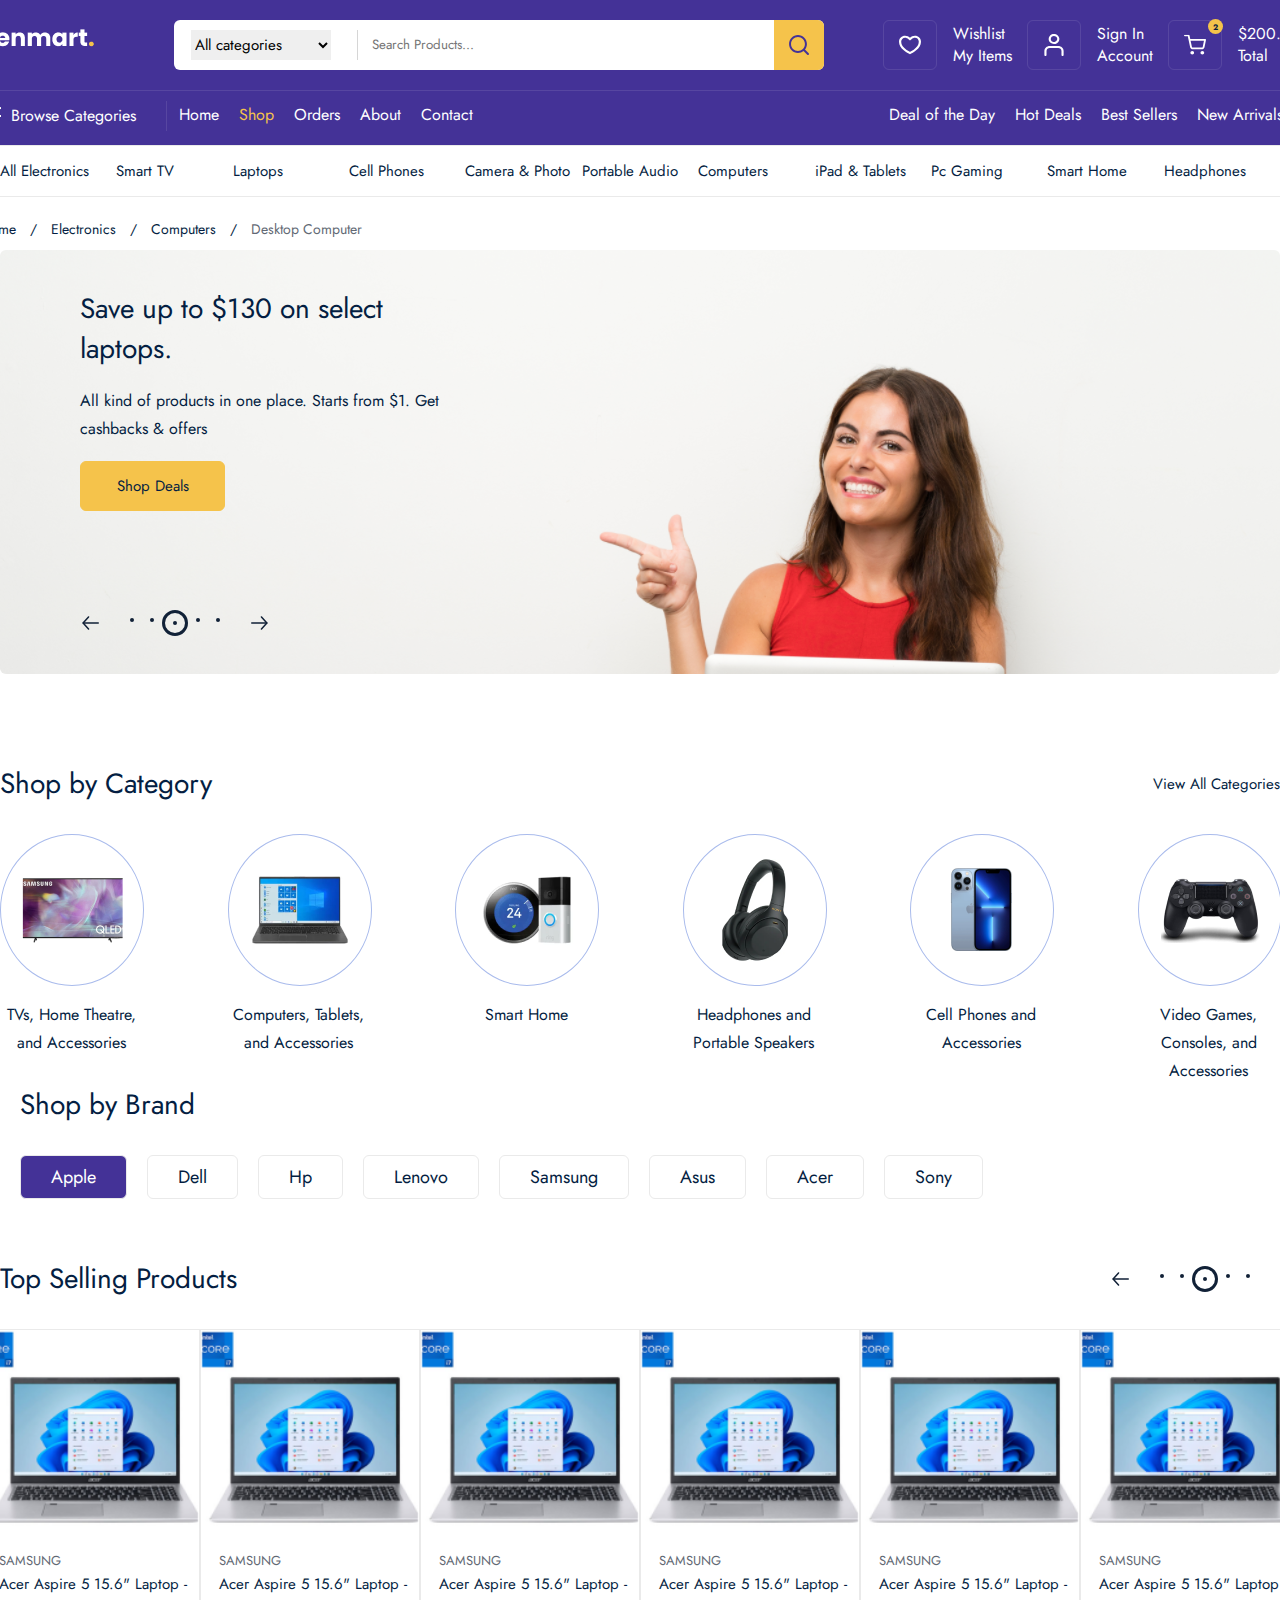
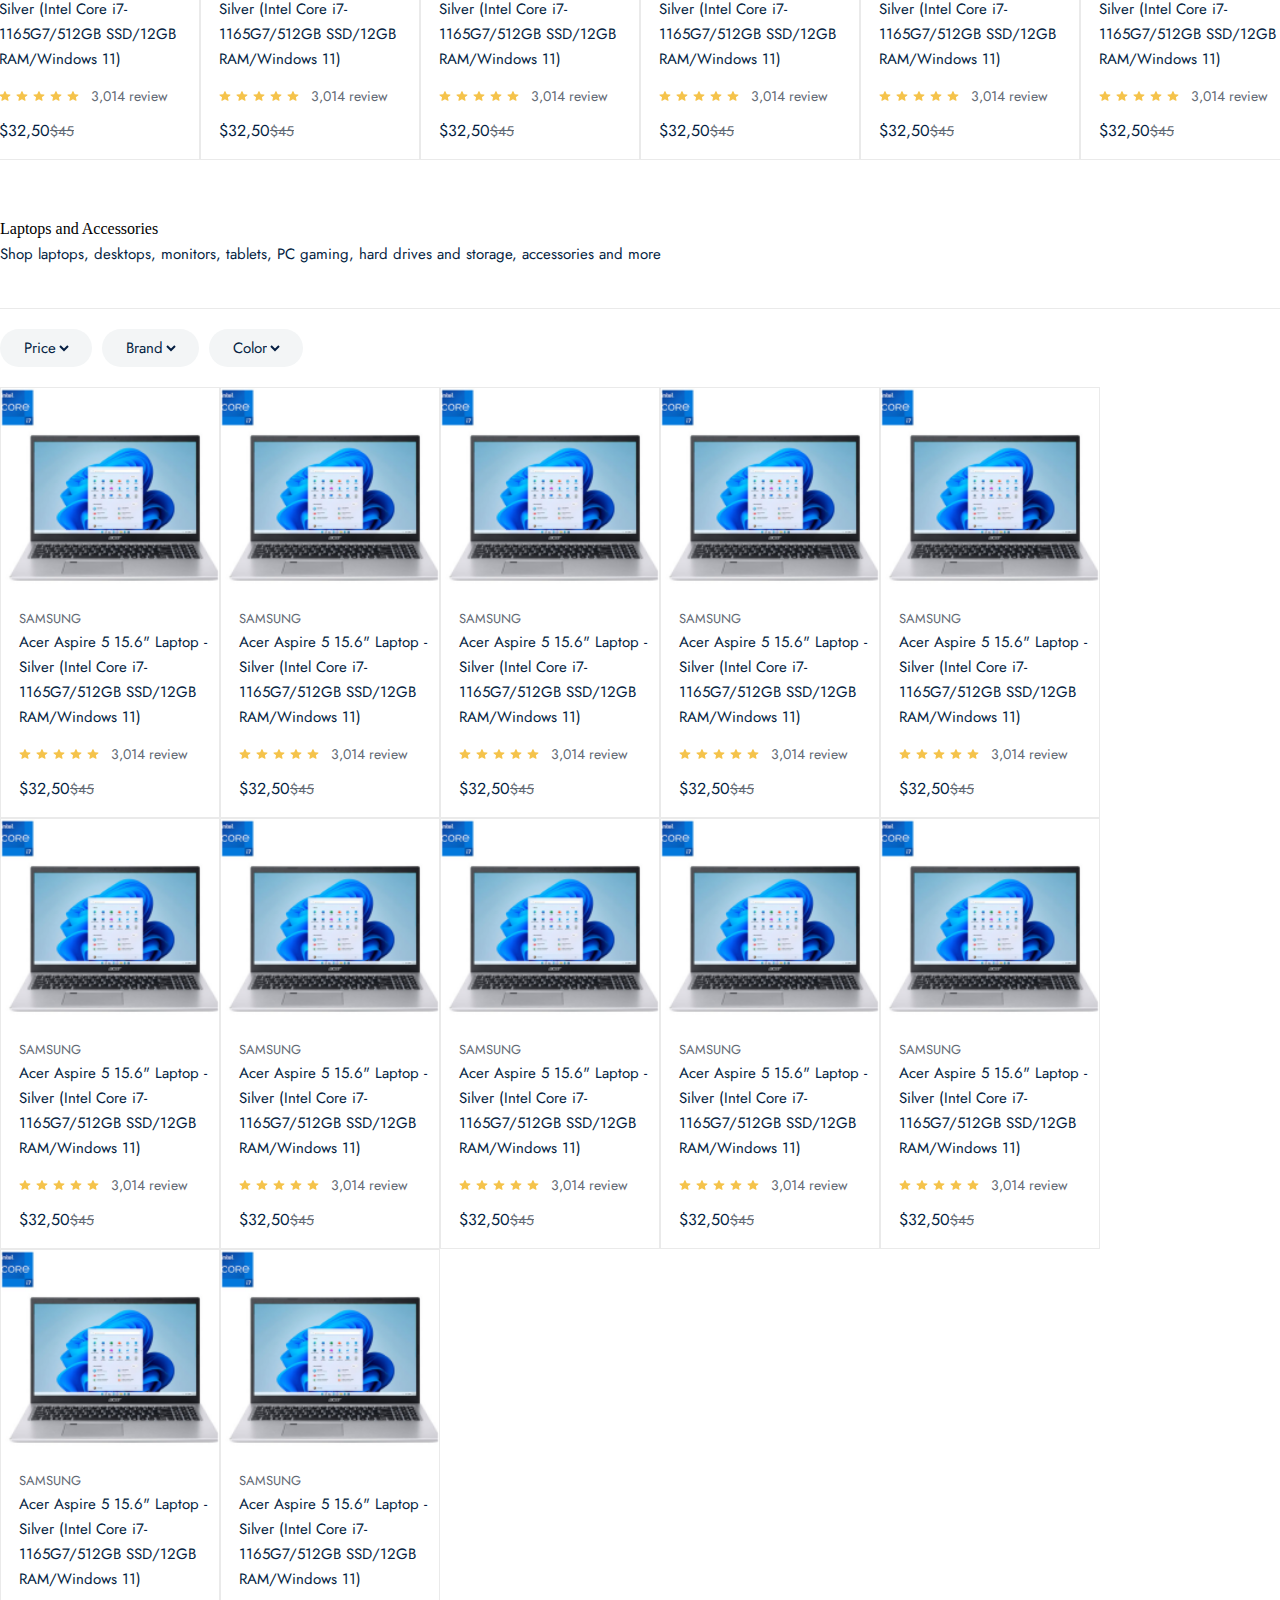
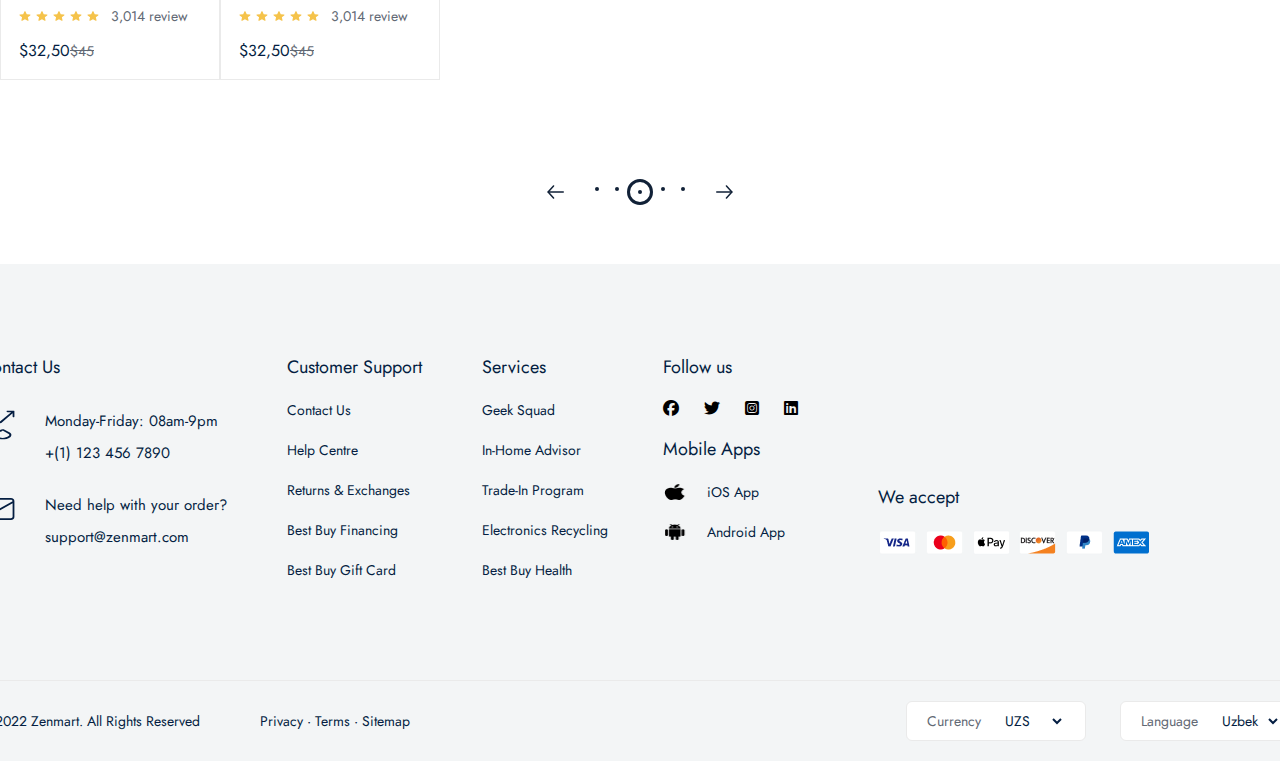
==== product/all.html @ 7f55a85d "feat: completed product all page" ====
<!DOCTYPE html>
<html lang="en">
  <head>
    <meta charset="UTF-8" />
    <meta name="viewport" content="width=device-width, initial-scale=1.0" />
    <title>Zenmart</title>
    <link rel="stylesheet" href="./public/css/command.css" />
    <link rel="preconnect" href="https://fonts.googleapis.com">
<link rel="preconnect" href="https://fonts.gstatic.com" crossorigin>
<link href="https://fonts.googleapis.com/css2?family=Bona+Nova+SC:ital,wght@0,400;0,700;1,400&family=Dancing+Script:wght@400..700&family=Jost:ital,wght@0,100..900;1,100..900&family=Roboto:ital,wght@0,100..900;1,100..900&display=swap" rel="stylesheet">
<link rel="stylesheet" href="https://cdnjs.cloudflare.com/ajax/libs/font-awesome/6.7.2/css/all.min.css" integrity="sha512-Evv84Mr4kqVGRNSgIGL/F/aIDqQb7xQ2vcrdIwxfjThSH8CSR7PBEakCr51Ck+w+/U6swU2Im1vVX0SVk9ABhg==" crossorigin="anonymous" referrerpolicy="no-referrer" />
              <!-- -------------CSS LINK----------- -->
    <link rel="stylesheet" href="../public/css/command.css" />
    <link rel="stylesheet" href="../public/css/product_all.css">
  </head>
  <body>

    <!--- -------------NAVBAR FRAME------------- -->
    <div class="navbar_frame">
      <div class="container">
        <div class="navbar_top">
          <a href="../index.html">
            <img src="../zenmart_products/images/icons/logo.png" alt="" />
          </a>
          <div class="nav_search_frame">
            <div class="search_box">
              <div class="category_list">
                <select>
                  <option value="" selected>All categories</option>
                  <option value="">Computer</option>
                </select>
              </div>
              <input type="search" placeholder="Search Products..." />
            </div>
            <div class="search_icon_box">
              <img src="../public/images/search.svg" alt="">
            </div>
          </div>
          <div class="nav_top_menu">
            <a href="../order/cart.html">
              <div class="top_menu_box">
                <div class="box_icon_box">
                  <img src="../public/images/heart.svg" alt="">
                </div>
                <div class="box_info_box">
                  <span>Wishlist</span>
                  <strong>My Items</strong>
                </div>
              </div>
            </a> <a href="../other/login.html">
              <div class="top_menu_box">
                <div class="box_icon_box">
                  <img src="../public/images/icon.svg" alt="">
                </div>
                <div class="box_info_box">
                  <span>Sign In</span>
                  <strong>Account</strong>
                </div>
              </div>
            </a> <a href="../order/cart.html">
              <div class="top_menu_box">
                <div class="box_icon_box">
                  <div class="basket_count">2</div>
                  <img src="../public/images/cart.svg" alt="">
                </div>
                <div class="box_info_box">
                  <span>$200.99</span>
                  <strong>Total</strong>
                </div>
                </div>
              </div>
          </div>
          <div class="navbar_bott">
            <div class="navbar_bott_menu_box">
              <div class="browse_box">
                <img src="../public/images/Group 44.svg" alt="">
                <span>Browse Categories</span>
              </div>
              <div class="navbar_route_menu">
                <div class="route_menu">
                  <a href="./index.html">Home</a>
                </div>
                <div class="route_menu">
                  <a href="./all.html" class="active">Shop</a>
                </div>
                <div class="route_menu">
                  <a href="../order/cart.html">Orders</a>
                </div>
                <div class="route_menu">
                  <a href="../other/about.html">About</a>
                </div>
                <div class="route_menu">
                  <a href="../other/contact.html">Contact</a>
                </div>
              </div>
              <div class="sorting_menu">
                <span>Deal of the Day</span>
                <span>Hot Deals</span>
                <span>Best Sellers</span>
                <span>New Arrivals</span>
              </div>
            </div>
            </div>
          </div>
      </div>
     <!------------ SHOP_PAGE ---------->
     <div class="shop_page">
      <div class="category_top_frame">
        <div class="container">
          <div>All Electronics </div>
          <div>Smart TV</div>
          <div>Laptops</div>
          <div>Cell Phones </div>
          <div>Camera & Photo</div>
          <div>Portable Audio</div>
          <div>Computers</div>
          <div>iPad & Tablets</div>
          <div>Pc Gaming</div>
          <div>Smart Home</div>
          <div>Headphones</div>
        </div>
      </div>
      <div class="page_router">
        <span>Home</span>
        <span class="drop">/</span>
        <span>Electronics</span>
        <span class="drop">/</span>
        <span>Computers</span>
        <span class="drop">/</span>
        <span class="active">Desktop Computer</span>
      </div>
      
      <div class="header_frame">
        <div class="container">
          <div class="header_content">
            <span>Save up to $130 on select laptops.</span>
            <p>All kind of products in one place. Starts from $1. Get cashbacks & offers</p>
            <a href="">Shop Deals</a>
            <div class="pagination_box">
              <div class="pagination_main">
                <img src="../zenmart_products/images/icons/arrow-prev_next.svg" alt="">
                <div class="pagination_dot">
                  <div class="dot">
                    <div></div>
                  </div>
                  <div class="dot">
                    <div></div>
                  </div>
                  <div class="dot active">
                    <div></div>
                  </div>
                  <div class="dot">
                    <div></div>
                  </div>
                  <div class="dot">
                    <div></div>
                  </div>
                </div>
                <img src="../zenmart_products/images/icons/arrow-prev_next.svg" alt="" style="transform: scaleX(-1);">
              </div>
            </div>
          </div>
        </div>
      </div>
      <!-- ========SHOP_CATEGORY_FRAME======= -->
      <div class="shop_category_frame">
        <div class="container">
          <div class="category_top">
            <span>Shop by Category</span>
            <a href="./product/all.html">View All Categories</a>
          </div>
          <div class="category_wrapper">
            <div class="category_box">
              <div class="category_img_box">
                <img src="../zenmart_products/images/category/tv.png" alt="">
              </div>
              <span>TVs, Home Theatre, 
                and Accessories</span>
            </div>
            <div class="category_box">
              <div class="category_img_box">
                <img src="../zenmart_products/images/category/computer.png" alt="">
              </div>
              <span>Computers, Tablets, 
                and Accessories</span>
            </div>
            <div class="category_box">
              <div class="category_img_box">
                <img src="../zenmart_products/images/category/smart.png" alt="">
              </div>
              <span>Smart
                Home</span>
            </div>
            <div class="category_box">
              <div class="category_img_box">
                <img src="../zenmart_products/images/category/headphone.png" alt="">
              </div>
              <span>Headphones and 
                Portable Speakers</span>
            </div>
            <div class="category_box">
              <div class="category_img_box">
                <img src="../zenmart_products/images/category/phone.png" alt="">
              </div>
              <span>Cell Phones and 
                Accessories</span>
            </div>
            <div class="category_box">
              <div class="category_img_box">
                <img src="../zenmart_products/images/category/game.png" alt="">
              </div>
              <span>Video Games, Consoles, 
                and Accessories</span>
            </div>
          </div>
        </div>
      </div>
      <!-- =========BRANDS========== -->
       <div class="brands_frame">
        <div class="container">
          <span class="shop_by_brand">Shop by Brand</span>
          <div class="brands_wrapper">
               <div class="active">Apple</div>
               <div>Dell</div>
               <div>Hp</div>
               <div>Lenovo</div>
               <div>Samsung</div>
               <div>Asus</div>
               <div>Acer</div>
               <div>Sony</div>
          </div>
        </div>
       </div>
       <!--========== TOP_SELLING ==========-->
        <div class="top_selling_frame">
          <div class="container">
            <div class="top_selling_top">
              <span>Top Selling Products</span>
              <div class="pagination_box1">
                <div class="pagination_main">
                  <img src="../zenmart_products/images/icons/arrow-prev_next.svg" alt="">
                  <div class="pagination_dot">
                    <div class="dot">
                      <div></div>
                    </div>
                    <div class="dot">
                      <div></div>
                    </div>
                    <div class="dot active">
                      <div></div>
                    </div>
                    <div class="dot">
                      <div></div>
                    </div>
                    <div class="dot">
                      <div></div>
                    </div>
                  </div>
                  <img src="../zenmart_products/images/icons/arrow-prev_next.svg" alt="" style="transform: scaleX(-1);">
                </div>
              </div>
            </div>
            <div class="top_selling_bottom">
              <div class="product_box">
                <a href="./chusenproduct.html">
                  <div class="product_img_box" style="background: url(../public/images/zenmart_products/images/products/acer_laptop.png);
                  background-size: cover;">
                  </div>
                </a>
                <div class="product_content_box">
                  <span class="product_title">SAMSUNG</span>
                  <a href="./chusenproduct.html">
                    <p class="product_desc">
                      Acer Aspire 5 15.6" Laptop - Silver (Intel Core i7-1165G7/512GB SSD/12GB RAM/Windows 11)
                    </p>
                  </a>
                  <div class="review_box">
                    <img src="../zenmart_products/images/icons/review.svg" alt="">
                    <img src="../zenmart_products/images/icons/review.svg" alt="">
                    <img src="../zenmart_products/images/icons/review.svg" alt="">
                    <img src="../zenmart_products/images/icons/review.svg" alt="">
                    <img src="../zenmart_products/images/icons/review.svg" alt="">
                    <span>3,014 review</span>
                  </div>
                  <div class="price_box">
                    <strong>$32,50</strong>
                    <span>$45</span>
                  </div>
                </div>
              </div>
              <div class="product_box">
                <a href="./chusenproduct.html">
                  <div class="product_img_box" style="background: url(../public/images/zenmart_products/images/products/acer_laptop.png);
                  background-size: cover;">
                  </div>
                </a>
                <div class="product_content_box">
                  <span class="product_title">SAMSUNG</span>
                  <a href="./chusenproduct.html">
                    <p class="product_desc">
                      Acer Aspire 5 15.6" Laptop - Silver (Intel Core i7-1165G7/512GB SSD/12GB RAM/Windows 11)
                    </p>
                  </a>
                  <div class="review_box">
                    <img src="../zenmart_products/images/icons/review.svg" alt="">
                    <img src="../zenmart_products/images/icons/review.svg" alt="">
                    <img src="../zenmart_products/images/icons/review.svg" alt="">
                    <img src="../zenmart_products/images/icons/review.svg" alt="">
                    <img src="../zenmart_products/images/icons/review.svg" alt="">
                    <span>3,014 review</span>
                  </div>
                  <div class="price_box">
                    <strong>$32,50</strong>
                    <span>$45</span>
                  </div>
                </div>
              </div>
              <div class="product_box">
                <a href="./chusenproduct.html">
                  <div class="product_img_box" style="background: url(../public/images/zenmart_products/images/products/acer_laptop.png);
                  background-size: cover;">
                  </div>
                </a>
                <div class="product_content_box">
                  <span class="product_title">SAMSUNG</span>
                  <a href="./chusenproduct.html">
                    <p class="product_desc">
                      Acer Aspire 5 15.6" Laptop - Silver (Intel Core i7-1165G7/512GB SSD/12GB RAM/Windows 11)
                    </p>
                  </a>
                  <div class="review_box">
                    <img src="../zenmart_products/images/icons/review.svg" alt="">
                    <img src="../zenmart_products/images/icons/review.svg" alt="">
                    <img src="../zenmart_products/images/icons/review.svg" alt="">
                    <img src="../zenmart_products/images/icons/review.svg" alt="">
                    <img src="../zenmart_products/images/icons/review.svg" alt="">
                    <span>3,014 review</span>
                  </div>
                  <div class="price_box">
                    <strong>$32,50</strong>
                    <span>$45</span>
                  </div>
                </div>
              </div>
              <div class="product_box">
                <a href="./chusenproduct.html">
                  <div class="product_img_box" style="background: url(../public/images/zenmart_products/images/products/acer_laptop.png);
                  background-size: cover;">
                  </div>
                </a>
                <div class="product_content_box">
                  <span class="product_title">SAMSUNG</span>
                  <a href="./chusenproduct.html">
                    <p class="product_desc">
                      Acer Aspire 5 15.6" Laptop - Silver (Intel Core i7-1165G7/512GB SSD/12GB RAM/Windows 11)
                    </p>
                  </a>
                  <div class="review_box">
                    <img src="../zenmart_products/images/icons/review.svg" alt="">
                    <img src="../zenmart_products/images/icons/review.svg" alt="">
                    <img src="../zenmart_products/images/icons/review.svg" alt="">
                    <img src="../zenmart_products/images/icons/review.svg" alt="">
                    <img src="../zenmart_products/images/icons/review.svg" alt="">
                    <span>3,014 review</span>
                  </div>
                  <div class="price_box">
                    <strong>$32,50</strong>
                    <span>$45</span>
                  </div>
                </div>
              </div>
              <div class="product_box">
                <a href="./chusenproduct.html">
                  <div class="product_img_box" style="background: url(../public/images/zenmart_products/images/products/acer_laptop.png);
                  background-size: cover;">
                  </div>
                </a>
                <div class="product_content_box">
                  <span class="product_title">SAMSUNG</span>
                  <a href="./chusenproduct.html">
                    <p class="product_desc">
                      Acer Aspire 5 15.6" Laptop - Silver (Intel Core i7-1165G7/512GB SSD/12GB RAM/Windows 11)
                    </p>
                  </a>
                  <div class="review_box">
                    <img src="../zenmart_products/images/icons/review.svg" alt="">
                    <img src="../zenmart_products/images/icons/review.svg" alt="">
                    <img src="../zenmart_products/images/icons/review.svg" alt="">
                    <img src="../zenmart_products/images/icons/review.svg" alt="">
                    <img src="../zenmart_products/images/icons/review.svg" alt="">
                    <span>3,014 review</span>
                  </div>
                  <div class="price_box">
                    <strong>$32,50</strong>
                    <span>$45</span>
                  </div>
                </div>
              </div>
              <div class="product_box">
                <a href="./chusenproduct.html">
                  <div class="product_img_box" style="background: url(../public/images/zenmart_products/images/products/acer_laptop.png);
                  background-size: cover;">
                  </div>
                </a>
                <div class="product_content_box">
                  <span class="product_title">SAMSUNG</span>
                  <a href="./chusenproduct.html">
                    <p class="product_desc">
                      Acer Aspire 5 15.6" Laptop - Silver (Intel Core i7-1165G7/512GB SSD/12GB RAM/Windows 11)
                    </p>
                  </a>
                  <div class="review_box">
                    <img src="../zenmart_products/images/icons/review.svg" alt="">
                    <img src="../zenmart_products/images/icons/review.svg" alt="">
                    <img src="../zenmart_products/images/icons/review.svg" alt="">
                    <img src="../zenmart_products/images/icons/review.svg" alt="">
                    <img src="../zenmart_products/images/icons/review.svg" alt="">
                    <span>3,014 review</span>
                  </div>
                  <div class="price_box">
                    <strong>$32,50</strong>
                    <span>$45</span>
                  </div>
                </div>
              </div>
              
            </div>
            
          </div>
        </div>
        <!-- ========ALL_PRODUCT_FRAME========= -->
         <div class="all_product_frame">
          <div class="container">
            <div class="frame_info">
              <span class="spec_title">Laptops and Accessories</span>
              <p>
                Shop laptops, desktops, monitors, tablets, PC gaming, hard drives and storage, accessories and more
              </p>
            </div>
            <!-- =========PRODUCT_FILTER========= -->
            <div class="products_filters">
              <div class="filter_box">
                <select name="">
                  <option value="" selected disabled>Price</option>
                </select>
              </div>
              <div class="filter_box">
                <select name="">
                  <option value="" selected disabled>Brand</option>
                </select>
              </div>
              <div class="filter_box">
                <select name="">
                  <option value="" selected disabled>Color</option>
                </select>
              </div>   
                </div>
                <div class="product_wrap">
                  <div class="product_box">
                    <a href="./chusenproduct.html">
                      <div class="product_img_box" style="background: url(../public/images/zenmart_products/images/products/acer_laptop.png);
                      background-size: cover;">
                      </div>
                    </a>
                    <div class="product_content_box">
                      <span class="product_title">SAMSUNG</span>
                      <a href="./chusenproduct.html">
                        <p class="product_desc">
                          Acer Aspire 5 15.6" Laptop - Silver (Intel Core i7-1165G7/512GB SSD/12GB RAM/Windows 11)
                        </p>
                      </a>
                      <div class="review_box">
                        <img src="../zenmart_products/images/icons/review.svg" alt="">
                        <img src="../zenmart_products/images/icons/review.svg" alt="">
                        <img src="../zenmart_products/images/icons/review.svg" alt="">
                        <img src="../zenmart_products/images/icons/review.svg" alt="">
                        <img src="../zenmart_products/images/icons/review.svg" alt="">
                        <span>3,014 review</span>
                      </div>
                      <div class="price_box">
                        <strong>$32,50</strong>
                        <span>$45</span>
                      </div>
                    </div>
                  </div>
                  <div class="product_box">
                    <a href="./chusenproduct.html">
                      <div class="product_img_box" style="background: url(../public/images/zenmart_products/images/products/acer_laptop.png);
                      background-size: cover;">
                      </div>
                    </a>
                    <div class="product_content_box">
                      <span class="product_title">SAMSUNG</span>
                      <a href="./chusenproduct.html">
                        <p class="product_desc">
                          Acer Aspire 5 15.6" Laptop - Silver (Intel Core i7-1165G7/512GB SSD/12GB RAM/Windows 11)
                        </p>
                      </a>
                      <div class="review_box">
                        <img src="../zenmart_products/images/icons/review.svg" alt="">
                        <img src="../zenmart_products/images/icons/review.svg" alt="">
                        <img src="../zenmart_products/images/icons/review.svg" alt="">
                        <img src="../zenmart_products/images/icons/review.svg" alt="">
                        <img src="../zenmart_products/images/icons/review.svg" alt="">
                        <span>3,014 review</span>
                      </div>
                      <div class="price_box">
                        <strong>$32,50</strong>
                        <span>$45</span>
                      </div>
                    </div>
                  </div>
                  <div class="product_box">
                    <a href="./chusenproduct.html">
                      <div class="product_img_box" style="background: url(../public/images/zenmart_products/images/products/acer_laptop.png);
                      background-size: cover;">
                      </div>
                    </a>
                    <div class="product_content_box">
                      <span class="product_title">SAMSUNG</span>
                      <a href="./chusenproduct.html">
                        <p class="product_desc">
                          Acer Aspire 5 15.6" Laptop - Silver (Intel Core i7-1165G7/512GB SSD/12GB RAM/Windows 11)
                        </p>
                      </a>
                      <div class="review_box">
                        <img src="../zenmart_products/images/icons/review.svg" alt="">
                        <img src="../zenmart_products/images/icons/review.svg" alt="">
                        <img src="../zenmart_products/images/icons/review.svg" alt="">
                        <img src="../zenmart_products/images/icons/review.svg" alt="">
                        <img src="../zenmart_products/images/icons/review.svg" alt="">
                        <span>3,014 review</span>
                      </div>
                      <div class="price_box">
                        <strong>$32,50</strong>
                        <span>$45</span>
                      </div>
                    </div>
                  </div>
                  <div class="product_box">
                    <a href="./chusenproduct.html">
                      <div class="product_img_box" style="background: url(../public/images/zenmart_products/images/products/acer_laptop.png);
                      background-size: cover;">
                      </div>
                    </a>
                    <div class="product_content_box">
                      <span class="product_title">SAMSUNG</span>
                      <a href="./chusenproduct.html">
                        <p class="product_desc">
                          Acer Aspire 5 15.6" Laptop - Silver (Intel Core i7-1165G7/512GB SSD/12GB RAM/Windows 11)
                        </p>
                      </a>
                      <div class="review_box">
                        <img src="../zenmart_products/images/icons/review.svg" alt="">
                        <img src="../zenmart_products/images/icons/review.svg" alt="">
                        <img src="../zenmart_products/images/icons/review.svg" alt="">
                        <img src="../zenmart_products/images/icons/review.svg" alt="">
                        <img src="../zenmart_products/images/icons/review.svg" alt="">
                        <span>3,014 review</span>
                      </div>
                      <div class="price_box">
                        <strong>$32,50</strong>
                        <span>$45</span>
                      </div>
                    </div>
                  </div>
                  <div class="product_box">
                    <a href="./chusenproduct.html">
                      <div class="product_img_box" style="background: url(../public/images/zenmart_products/images/products/acer_laptop.png);
                      background-size: cover;">
                      </div>
                    </a>
                    <div class="product_content_box">
                      <span class="product_title">SAMSUNG</span>
                      <a href="./chusenproduct.html">
                        <p class="product_desc">
                          Acer Aspire 5 15.6" Laptop - Silver (Intel Core i7-1165G7/512GB SSD/12GB RAM/Windows 11)
                        </p>
                      </a>
                      <div class="review_box">
                        <img src="../zenmart_products/images/icons/review.svg" alt="">
                        <img src="../zenmart_products/images/icons/review.svg" alt="">
                        <img src="../zenmart_products/images/icons/review.svg" alt="">
                        <img src="../zenmart_products/images/icons/review.svg" alt="">
                        <img src="../zenmart_products/images/icons/review.svg" alt="">
                        <span>3,014 review</span>
                      </div>
                      <div class="price_box">
                        <strong>$32,50</strong>
                        <span>$45</span>
                      </div>
                    </div>
                  </div>
                  <div class="product_box">
                    <a href="./chusenproduct.html">
                      <div class="product_img_box" style="background: url(../public/images/zenmart_products/images/products/acer_laptop.png);
                      background-size: cover;">
                      </div>
                    </a>
                    <div class="product_content_box">
                      <span class="product_title">SAMSUNG</span>
                      <a href="./chusenproduct.html">
                        <p class="product_desc">
                          Acer Aspire 5 15.6" Laptop - Silver (Intel Core i7-1165G7/512GB SSD/12GB RAM/Windows 11)
                        </p>
                      </a>
                      <div class="review_box">
                        <img src="../zenmart_products/images/icons/review.svg" alt="">
                        <img src="../zenmart_products/images/icons/review.svg" alt="">
                        <img src="../zenmart_products/images/icons/review.svg" alt="">
                        <img src="../zenmart_products/images/icons/review.svg" alt="">
                        <img src="../zenmart_products/images/icons/review.svg" alt="">
                        <span>3,014 review</span>
                      </div>
                      <div class="price_box">
                        <strong>$32,50</strong>
                        <span>$45</span>
                      </div>
                    </div>
                  </div>
                  <div class="product_box">
                    <a href="./chusenproduct.html">
                      <div class="product_img_box" style="background: url(../public/images/zenmart_products/images/products/acer_laptop.png);
                      background-size: cover;">
                      </div>
                    </a>
                    <div class="product_content_box">
                      <span class="product_title">SAMSUNG</span>
                      <a href="./chusenproduct.html">
                        <p class="product_desc">
                          Acer Aspire 5 15.6" Laptop - Silver (Intel Core i7-1165G7/512GB SSD/12GB RAM/Windows 11)
                        </p>
                      </a>
                      <div class="review_box">
                        <img src="../zenmart_products/images/icons/review.svg" alt="">
                        <img src="../zenmart_products/images/icons/review.svg" alt="">
                        <img src="../zenmart_products/images/icons/review.svg" alt="">
                        <img src="../zenmart_products/images/icons/review.svg" alt="">
                        <img src="../zenmart_products/images/icons/review.svg" alt="">
                        <span>3,014 review</span>
                      </div>
                      <div class="price_box">
                        <strong>$32,50</strong>
                        <span>$45</span>
                      </div>
                    </div>
                  </div>
                  <div class="product_box">
                    <a href="./chusenproduct.html">
                      <div class="product_img_box" style="background: url(../public/images/zenmart_products/images/products/acer_laptop.png);
                      background-size: cover;">
                      </div>
                    </a>
                    <div class="product_content_box">
                      <span class="product_title">SAMSUNG</span>
                      <a href="./chusenproduct.html">
                        <p class="product_desc">
                          Acer Aspire 5 15.6" Laptop - Silver (Intel Core i7-1165G7/512GB SSD/12GB RAM/Windows 11)
                        </p>
                      </a>
                      <div class="review_box">
                        <img src="../zenmart_products/images/icons/review.svg" alt="">
                        <img src="../zenmart_products/images/icons/review.svg" alt="">
                        <img src="../zenmart_products/images/icons/review.svg" alt="">
                        <img src="../zenmart_products/images/icons/review.svg" alt="">
                        <img src="../zenmart_products/images/icons/review.svg" alt="">
                        <span>3,014 review</span>
                      </div>
                      <div class="price_box">
                        <strong>$32,50</strong>
                        <span>$45</span>
                      </div>
                    </div>
                  </div>
                  <div class="product_box">
                    <a href="./chusenproduct.html">
                      <div class="product_img_box" style="background: url(../public/images/zenmart_products/images/products/acer_laptop.png);
                      background-size: cover;">
                      </div>
                    </a>
                    <div class="product_content_box">
                      <span class="product_title">SAMSUNG</span>
                      <a href="./chusenproduct.html">
                        <p class="product_desc">
                          Acer Aspire 5 15.6" Laptop - Silver (Intel Core i7-1165G7/512GB SSD/12GB RAM/Windows 11)
                        </p>
                      </a>
                      <div class="review_box">
                        <img src="../zenmart_products/images/icons/review.svg" alt="">
                        <img src="../zenmart_products/images/icons/review.svg" alt="">
                        <img src="../zenmart_products/images/icons/review.svg" alt="">
                        <img src="../zenmart_products/images/icons/review.svg" alt="">
                        <img src="../zenmart_products/images/icons/review.svg" alt="">
                        <span>3,014 review</span>
                      </div>
                      <div class="price_box">
                        <strong>$32,50</strong>
                        <span>$45</span>
                      </div>
                    </div>
                  </div>
                  <div class="product_box">
                    <a href="./chusenproduct.html">
                      <div class="product_img_box" style="background: url(../public/images/zenmart_products/images/products/acer_laptop.png);
                      background-size: cover;">
                      </div>
                    </a>
                    <div class="product_content_box">
                      <span class="product_title">SAMSUNG</span>
                      <a href="./chusenproduct.html">
                        <p class="product_desc">
                          Acer Aspire 5 15.6" Laptop - Silver (Intel Core i7-1165G7/512GB SSD/12GB RAM/Windows 11)
                        </p>
                      </a>
                      <div class="review_box">
                        <img src="../zenmart_products/images/icons/review.svg" alt="">
                        <img src="../zenmart_products/images/icons/review.svg" alt="">
                        <img src="../zenmart_products/images/icons/review.svg" alt="">
                        <img src="../zenmart_products/images/icons/review.svg" alt="">
                        <img src="../zenmart_products/images/icons/review.svg" alt="">
                        <span>3,014 review</span>
                      </div>
                      <div class="price_box">
                        <strong>$32,50</strong>
                        <span>$45</span>
                      </div>
                    </div>
                  </div>
                  <div class="product_box">
                    <a href="./chusenproduct.html">
                      <div class="product_img_box" style="background: url(../public/images/zenmart_products/images/products/acer_laptop.png);
                      background-size: cover;">
                      </div>
                    </a>
                    <div class="product_content_box">
                      <span class="product_title">SAMSUNG</span>
                      <a href="./chusenproduct.html">
                        <p class="product_desc">
                          Acer Aspire 5 15.6" Laptop - Silver (Intel Core i7-1165G7/512GB SSD/12GB RAM/Windows 11)
                        </p>
                      </a>
                      <div class="review_box">
                        <img src="../zenmart_products/images/icons/review.svg" alt="">
                        <img src="../zenmart_products/images/icons/review.svg" alt="">
                        <img src="../zenmart_products/images/icons/review.svg" alt="">
                        <img src="../zenmart_products/images/icons/review.svg" alt="">
                        <img src="../zenmart_products/images/icons/review.svg" alt="">
                        <span>3,014 review</span>
                      </div>
                      <div class="price_box">
                        <strong>$32,50</strong>
                        <span>$45</span>
                      </div>
                    </div>
                  </div>
                  <div class="product_box">
                    <a href="./chusenproduct.html">
                      <div class="product_img_box" style="background: url(../public/images/zenmart_products/images/products/acer_laptop.png);
                      background-size: cover;">
                      </div>
                    </a>
                    <div class="product_content_box">
                      <span class="product_title">SAMSUNG</span>
                      <a href="./chusenproduct.html">
                        <p class="product_desc">
                          Acer Aspire 5 15.6" Laptop - Silver (Intel Core i7-1165G7/512GB SSD/12GB RAM/Windows 11)
                        </p>
                      </a>
                      <div class="review_box">
                        <img src="../zenmart_products/images/icons/review.svg" alt="">
                        <img src="../zenmart_products/images/icons/review.svg" alt="">
                        <img src="../zenmart_products/images/icons/review.svg" alt="">
                        <img src="../zenmart_products/images/icons/review.svg" alt="">
                        <img src="../zenmart_products/images/icons/review.svg" alt="">
                        <span>3,014 review</span>
                      </div>
                      <div class="price_box">
                        <strong>$32,50</strong>
                        <span>$45</span>
                      </div>
                    </div>
                  </div>
                  
                </div>
                
                <div class="arrow">
                  <div class="pagination_box">
                    <div class="pagination_main">
                      <img src="../zenmart_products/images/icons/arrow-prev_next.svg" alt="">
                      <div class="pagination_dot">
                        <div class="dot">
                          <div></div>
                        </div>
                        <div class="dot">
                          <div></div>
                        </div>
                        <div class="dot active">
                          <div></div>
                        </div>
                        <div class="dot">
                          <div></div>
                        </div>
                        <div class="dot">
                          <div></div>
                        </div>
                      </div>
                      <img src="../zenmart_products/images/icons/arrow-prev_next.svg" alt="" style="transform: scaleX(-1);">
                    </div>
                  </div>
                </div>
               </div>
            </div>

          </div>
         </div>
     </div>
        <!-- ================FOOTER FRAME============= -->
      <div class="footer_frame">
        <div class="container">
          <div class="footer_top">
            <div class="footer_contact_box">
              <span class="footer_spec_title">Contact Us</span>
              <div class="footer_contact_main">
                <img src="../zenmart_products/images/icons/phone-call.svg" alt="">
                <div>
                  <strong>Monday-Friday: 08am-9pm</strong>
                  <span>+(1) 123 456 7890</span>
                </div>
              </div>
              <div class="footer_contact_main">
                <img src="../zenmart_products/images/icons/email.svg" alt="">
                <div>
                  <strong>Need help with your order?</strong>
                  <span>support@zenmart.com</span>
                </div>
              </div>
            </div>
            <div class="footer_support_box">
              <span class="footer_spec_title" style="margin-bottom: 10px" >Customer Support</span>
              <a href="">Contact Us</a>
              <a href="">Help Centre</a>
              <a href="">Returns & Exchanges</a>
              <a href="">Best Buy Financing</a>
              <a href="">Best Buy Gift Card</a>
            </div>
            <div class="footer_support_box">
              <span class="footer_spec_title" style="margin-bottom: 10px" >Services</span>
              <a href="">Geek Squad</a>
              <a href="">In-Home Advisor</a>
              <a href="">Trade-In Program</a>
              <a href="">Electronics Recycling</a>
              <a href="">Best Buy Health</a>
            </div>
            <div class="footer_media_box">
              <div class="footer_media_main">
                <span class="footer_spec_title" style="margin-bottom: 20px">Follow us</span>
                <div class="media_box">
                  <i class="fa-brands fa-facebook"></i>
                  <i class="fa-brands fa-twitter"></i>
                  <i class="fa-brands fa-square-instagram"></i>
                  <i class="fa-brands fa-linkedin"></i>
                </div>
              </div>
              <div class="footer_media_main">
                <span class="footer_spec_title" style="margin-bottom: 20px">Mobile Apps</span>
                <div class="mobile_app_box">
                  <img src="../zenmart_products/images/icons/apple_icon.png" alt="">
                  <span>iOS App</span>
                </div>
                <div class="mobile_app_box">
                  <img src="../zenmart_products/images/icons/android_icon.png" alt="">
                  <span>Android App</span>
                </div>
              </div>
            </div>
            <div class="footer_media_box">
              <div class="footer_media_main" style="margin-top: 130px;">
                <span class="footer_spec_title" style="margin-bottom: 20px">We accept</span>

                <div class="card_box">
                <img src="../zenmart_products/images/icons/visa.png" alt="">
                <img src="../zenmart_products/images/icons/master_card.png" alt=""> 
                <img src="../zenmart_products/images/icons/apple_pay.png" alt=""> 
                <img src="../zenmart_products/images/icons/dicvover.png" alt=""> 
                <img src="../zenmart_products/images/icons/paypal.png" alt=""> 
                <img src="../zenmart_products/images/icons/amex.png" alt="">    
              </div>
            </div>
          </div>
        </div>
        <div class="footer_bottom">
        <div class="footer_main">
          <div class="footer_bottom_left">
            <span>© 2022 Zenmart. All Rights Reserved</span>
            <span>Privacy  ·  Terms  ·  Sitemap</span>
          </div>
          <div class="footer_bottom_right">
            <div class="footer_select_box">
              <span>Currency</span>
              <select name="" id="">
                <option value="" selected>USD</option>
                <option value="" selected>UZS</option>
              </select>
            </div>
            <div class="footer_select_box">
              <span>Language</span>
              <select name="" id="">
                <option value="" selected>English</option>
                <option value="" selected>Uzbek</option>
              </select>
            </div>
          </div>
        </div>
        </div>
      </div>
    </div>
   </body>
</html>
---- public/css/command.css ----
:root {
  --font: 'Jost'
}

html,
body {
  margin: 0;
  padding: 0;
}

a{
    text-decoration: none;
}

p{
    margin: 0;
}


.container{
  position: relative;
  width: 1320px;
  height: auto;
  display: flex;
}


                  /**************NAVBAR***************/
.navbar_frame{
  position: relative;
  width: 100%;
  height: 145px;

  display: flex;
  flex-direction: row;
  justify-content: center;
  background: rgb(68, 50, 151);
}

.navbar_frame .container{
  padding: 20px 0px 14px;
  flex-direction:column;
}

.navbar_frame .navbar_top{
  width: 100%;
  height: 50px;

  display: flex;
  flex-direction: row;
}


.navbar_frame .navbar_top > a img{
  margin-right: 76px;
  width: 117px;
  height: 36px;
}

.navbar_frame .navbar_top .nav_search_frame{
  width: 650px;
  height: 50px;

  display: flex;
  flex-direction: row;
  align-items: center;
  border-radius: 6px;

  background: #fff;
}

.navbar_frame .navbar_top .search_box{
  padding: 10px 17px;
  width: auto;
  height: auto;
  
  display: flex;
  flex-direction: row;
  align-items: center;
}

.navbar_frame .search_box .category_list{
  width: 166px;
  height: 30px;

  display: flex;
  flex-direction: row;
  align-items: center;

  border-right: 1px solid rgb(214, 214, 214);
}

.navbar_frame .category_list select{
  width: 140px;
  height: 30px;

  border: none;
  outline: none;

  font-family: var(--font);
  font-size: 15px;
  font-weight: 400;
  line-height: 22px;
  letter-spacing: 0%;
  text-align: left

  color: rgb(4, 30, 66);
}

.navbar_frame .search_box input{
  width: 387px;
  height: 22px;
  margin-left: 12px;
  border: none;
  outline: none;

  font-family: var(--font);
  ont-size: 15px;
  font-weight: 400;
  line-height: 22px;
  etter-spacing: 0%;
  text-align: left;
  
  color: rgb(98, 105, 116);
}

.navbar_frame .nav_search_frame .search_icon_box{
  width: 50px;
  height: 50px;
  border-radius: 0px 6px 6px 0px;
  display: flex;

  justify-content: center;
  align-items: center;
  background:#F5C34B; 
}

.navbar_frame .search_icon_box img{
  width: 20px;
  height: 20px;
}

.navbar_frame .navbar_top .nav_top_menu{
  margin-left: 59px;
  width: 416px;
  height: 50px;


  display: flex;
  flex-direction: row;
  justify-content: space-between;
}

.navbar_frame .nav_top_menu .top_menu_box{
  display: flex;
  flex-direction: row;
  align-items: center;
  cursor: pointer;
}

.navbar_frame .top_menu_box .box_icon_box{
  position: relative;
  margin-right: 16px;
  width: 54px;
  height: 50px;

  display: flex;
  justify-content: center;
  align-items: center;

  box-sizing: border-box;
  border-radius: 6px;
  border: 1px solid rgba(255, 255, 255, 0.1);
}

.navbar_frame .box_icon_box img{
  width: 22px;
  height: 22px;
}

.navbar_frame .top_menu_box .box_info_box{
  display: flex;
  flex-direction: column;
}

.navbar_frame .box_info_box span {
  font-family: var(--font);
font-size: 16px;
font-weight: 400;
line-height: 22px;
letter-spacing: 0%;
text-align: left;

color: rgb(255, 255, 255);
}

.navbar_frame .box_info_box strong{
  font-family: var(--font);
  font-size: 16px;
  font-weight: 400;
  line-height: 22px;
  letter-spacing: 0%;
  text-align: left;

  color: rgb(255, 255, 255);
}

.navbar_frame .box_icon_box .basket_count{
  position: absolute;
  width:15px;
  height: 15px;
  top: -2px;
  right: -2px;

  display: flex;
  align-items: center;
  justify-content: center;
  border-radius: 50%;

  
  font-family: var(--font);
  font-size: 8px;
  font-weight: 700;
  line-height: 10px;
  letter-spacing: 0%;
  text-align: left;

  color: rgb(11, 30, 64);
  background: rgb(245, 195, 75);
}

          

.navbar_frame .navbar_bott{
      margin-top: 20px;
      width: 100%;
      height: 40px;

      display: flex;
      flex-direction: row;

      border-top: 1px solid #5746a1;
  }    
  
  .navbar_frame .navbar_bott .navbar_bott_menu_box{
      margin-top: 10px;
      width: auto;
      height: auto;

      display: flex;
      flex-direction: row;
  }

  .navbar_frame .navbar_bott_menu_box .browse_box{
      width: 185px;
      height: 30px;

      display: flex;
      flex-direction: row;
      align-items: center;

      border-right: 1px solid  #5746a1;
  }

  .navbar_frame .browse_box img{
      margin-right: 10px;
      width: 20px;
      height: 18px;
  }

  .navbar_frame .browse_box span{
    font-family: var(--font); 
      font-size: 16px;
      font-weight: 400;
      line-height: 28px;
      letter-spacing: 0%;
      text-align: left;  

      color: rgb(255, 255, 255);
  }

  .navbar_frame .navbar_bott_menu_box .navbar_route_menu{
      margin-left: 12px;
      width: 690px;
      display: flex;
      flex-direction: row;
  }

  .navbar_frame .navbar_route_menu .route_menu{
      margin-right: 20px;
      width: auto;
      height: 41px;

      display: flex;
  }

  .navbar_frame .route_menu a{
      font-family: var(--font);
      font-size: 16px;
      font-weight: 400;
      line-height: 28px;
      letter-spacing: 0%;
      text-align: left;

      color: rgb(255, 255, 255);
}

.navbar_frame .route_menu a.active{
  color: #f5c34b;
  }

  .navbar_frame .navbar_bott_menu_box .sorting_menu{
      display: flex;
      flex-direction: row;
  }

  .navbar_frame .sorting_menu span{
      margin-left: 20px;
      font-family: var(--font);
      font-size: 16px;
      font-weight: 400;
      line-height: 28px;
      letter-spacing: 0%;
  
      color: rgb(255, 255, 255)
  }

  /* =============FOOTER============= */
  .footer_frame{
    position: relative;
    padding: 90px 0px 20px;
    width: 100%;
    height: auto;
  
    display: flex;
    flex-direction: row;
    justify-content: center;
    background: rgb(243, 245, 246);
  }

  .footer_frame .footer_spec_title {
    margin-bottom: 30px;
    font-family: var(--font);
    font-size: 18px;
    font-weight: 400;
    line-height: 26px;

  color: rgb(4, 30, 66);
  }

  .footer_frame .container {
    flex-direction: column;
  }

  .footer_frame .container .footer_top {
    width: 100%;
    height: auto;

    display: flex;
    flex-direction: row;
  }

  .footer_frame .footer_top .footer_contact_box {
    display: flex;
    flex-direction: column;
  }

  .footer_frame .footer_contact_box .footer_contact_main {
    margin-bottom: 30px;
    display: flex;
    flex-direction: row;
  }

  .footer_frame .footer_contact_main img {
    width: 35px;
    height: 30px;
  }

  .footer_frame .footer_contact_main div {
    margin-left: 30px;
    display: flex;
    flex-direction: column;
  }

  .footer_frame .footer_contact_main div strong {
    font-family: var(--font);
    font-size: 15px;
    font-weight: 400;
    line-height: 22px;
    
    color: rgb(4, 30, 66);
  }

  .footer_frame .footer_contact_main div span {
    margin-top: 10px;
    font-family: var(--font);
    font-size: 15px;
    font-weight: 400;
    line-height: 22px;
    
    color: rgb(4, 30, 66);
  }

  .footer_frame .footer_support_box {
    margin-left: 60px;
    display: flex;
    flex-direction: column;
  }

  .footer_frame .footer_support_box a {
    font-family: var(--font);
  font-size: 14px;
  font-weight: 400;
  line-height: 40px;

  color: rgb(4, 30, 66);
  }

  .footer_frame .footer_media_box {
    margin-left: 55px;
    display: flex;
    flex-direction: column;
  }

  .footer_frame .footer_media_box .footer_media_main {
    display: flex;
    flex-direction: column;
    margin-bottom: 20px;
  }

  .footer_frame .footer_media_main .media_box {
    display: flex;
    flex-direction: row;
  }

  .footer_frame .media_box i {
    margin-right: 25px;
  }

  .footer_frame .footer_media_main .mobile_app_box {
    margin-bottom: 20px;
    display: flex;
    flex-direction: row;
    align-items: center;
  }

  .footer_frame .mobile_app_box img {
    width: 24px;
    height: 16px;
  }

  .footer_frame .mobile_app_box span {
    margin-left: 20px;
    font-family: var(--font);
  font-size: 14px;
  font-weight: 400;

  color: rgb(4, 30, 66);
  }

  .footer_frame .footer_media_main .card_box {
    width: 272px;
    display: flex;
    flex-direction: row;
    justify-content: space-between;
  }

  .footer_frame .container .footer_bottom {
    margin-top: 90px;
    width: 100%;
    height: 60px;

    display: flex;
    flex-direction: row;
    align-items: flex-end;
    border-top: 1px solid rgb(234, 234, 234);  
  }
  
  .footer_frame .footer_bottom .footer_main {
    width: 100%;
    height: auto;

    display: flex;
    flex-direction: row;
  }

  .footer_frame .footer_main .footer_bottom_left {
    width: 940px;
    height: auto;

    display: flex;
    flex-direction: row;
  }

  .footer_frame .footer_bottom_left span {
    margin-right: 60px;
    font-family: var(--font);
    font-size: 14px;
    font-weight: 400;
    line-height: 40px;

    color: rgb(4, 30, 66);
  }

  .footer_frame .footer_main .footer_bottom_right {
    width: 400px;
    height: auto;

    display: flex;
    flex-direction: row;
    justify-content: space-between;
  }

  .footer_frame .footer_bottom_right .footer_select_box {
    padding: 10px 20px;
    width: 180px;
    height: 40px;

    display: flex;
    flex-direction: row;
    align-items: center;
    box-sizing: border-box;

    box-sizing: border-box;
    border: 1px solid rgb(234, 234, 234);
    border-radius: 6px;

    background: rgb(255, 255, 255);
  }

  .footer_frame .footer_select_box span {
    font-family: var(--font);
  font-size: 14px;
  font-weight: 400;
  line-height: 40px;

  color: rgb(98, 105, 116);
  }

  .footer_frame .footer_select_box select {
    margin-left: 20px;
    width: 70px;
    height: 90px;
    background: none;
    border: none;
    outline: none;
    cursor: pointer;


    font-family: Jost;
    font-size: 14px;
    font-weight: 400;
    
    color: rgb(4, 30, 66);
  }

  /* ===========PAGE_ROUTER=========== */
  .page_router {
    margin-top: 21px;
    width: 1320px;
  }

  .page_router span {
    font-family: Jost;
    font-style: normal;
    font-size: 14px;
    font-weight: 400;
    line-height: 22px;

    color: rgb(4, 30, 66);
  }

  .page_router .drop {
    margin: 10px;
  }

  .page_router .active {
    color:#626974;
    
  }
---- public/css/product_all.css ----
root {
    --font: 
}

/* =============SHOP_PAGE============ */
.shop_page {
    width: 100%;
    height: 100%;

    display: flex;
    flex-direction: column;
    align-items: center;
}

.shop_page .category_top_frame {
    width: 100%;
    height: auto;
    
    display: flex;
    flex-direction: row;
    justify-content: center;

    border: 1px solid rgb(234, 234, 234);
}

.shop_page .category_top_frame .container {
    height: 50px;
    flex-direction: row;
}

.shop_page .category_top_frame .container div {
    display: flex;
    align-items: center;

    width: 10%;
    font-style: normal;
    font-family: Jost;
    font-size: 15px;
    font-weight: 400;
    line-height: 22px;

    color: rgb(4, 30, 66);
}

.shop_page .category_top_frame .container div:hover {
    cursor: pointer;
    border-bottom: 2px solid rgb(4, 30, 66);
    
}

/* =========HEADER_FRAME========== */

.shop_page .header_frame {
    position: relative;

    margin-top: 10px;
    width: 100%;
    height: auto;

    display: flex;
    justify-content: center;
}



.shop_page .header_frame .container {
    height: 424px; 
    flex-direction: row;
    
    
    border-radius: 6px;
    background: url(../images/zenmart_products/images/other/young-woman-with-laptop-sitting-floor-pointing-finger-side\ \(1\)\ 1.png);
}

.shop_page .container .header_content {
    margin-left: 80px;
    width: 366px;
    height: auto;

    display: flex;
    flex-direction: column;
    justify-content: center;
}

.shop_page .header_content span {
    width: 366px; 
    font-family: Jost;
    font-style: normal;
    font-size: 28px;
    font-weight: 400;
    line-height: 40px;

    color: rgb(4, 30, 66);
}

.shop_page .header_content p {
    margin-top: 18px;

    font-family: Jost;
    font-style: normal;
    font-size: 16px;
    font-weight: 400;
    line-height: 28px;

    color: rgb(4, 30, 66);
}

.shop_page .header_content a {
    width: 145px;
    height: 50px;
    margin-top: 18px;

    display: flex;
    justify-content: center;
    align-items: center;

    box-sizing: border-box;
    border: 1px solid rgb(245, 195, 75);
    border-radius: 6px;
    background: rgb(245, 195, 75);

    
    font-family: Jost;
    font-style: normal;
    font-size: 15px;
    font-weight: 400;
    line-height: 22px;

    color: rgb(4, 30, 66);
}

/* =============PAGINATION============ */

.container .pagination_box {
    margin-top: 100px;
    width: 100%;
    height: auto;
  
    display: flex;
    flex-direction: row;
  }
  
  .container .pagination_box .pagination_main {
    width:auto;
    height: 24px;
  
    display: flex;
    flex-direction: row;
    align-items: center;
  }
  
  .pagination_main img {
    cursor: pointer;
  }
  
  .container .pagination_main .pagination_dot {
    margin: 0 20px;
    display: flex;
    flex-direction: row;
  }
  
  .container .pagination_dot .dot {
    width: 20px;
    height: 20px;
  
    display: flex;
    align-items: center;
    justify-content: center;
    border-radius: 50%;
  }
  
  .container .pagination_dot .dot div {
  width: 4px;
  height: 4px;
  
  background-color: #112137;
  border-radius: 50%;
  }
  
  .container .pagination_dot .dot.active{
  border: 3px solid #112137;
  }

  .pagination_main {
    display: flex;
  }

  /* ===========SHOP_CATEGORY_FRAME======== */
  .shop_category_frame {
    position: relative;
    margin-top: 90px;
    width: 100%;
    height: auto;
  
    display: flex;
    justify-content: center;
  }
  
  .shop_category_frame .container {
    flex-direction: column;
  }

  .shop_category_frame .category_top {
    width: 100%;
    height: auto;
  
    display: flex;
    flex-direction: row;
    justify-content: space-between;
    align-items: center;
  }
  
  .shop_category_frame .container .category_top {
    display: flex;
    flex-direction: row;
  }
  
  .shop_category_frame  .container .category_top span {
    font-family: Jost;
    font-size: 28px;
    font-weight: 400;
    line-height: 40px;
  
    color: rgb(4, 30, 66);
  }
  
  .shop_category_frame  .container .category_top a {
    margin-left: 30px;
    font-family: Jost;
    font-size: 15px;
    font-weight: 400;
    line-height: 22px;
  
    color: rgb(4, 30, 66);
  }
  
  .shop_category_frame  .container .category_top a:hover {
    border-bottom: 2px solid rgb(4, 30, 66);
  }
  
  .shop_category_frame .container .category_wrapper {
    margin-top: 30px;
    width: 100%;
    height: auto;
  
    display: flex;
    flex-direction: row;
    justify-content: space-between;
  }
  
  .shop_category_frame .category_wrapper .category_box {
    width: 142px;
    height: auto;
  
    display: flex;
    flex-direction: column;
    cursor: pointer;
  }
  
  .shop_category_frame .category_box .category_img_box {
    width: 100%;
    height: 150px;
  
    display: flex;
    align-items: center;
    justify-content: center;
  
    border-radius: 100%;
    border: 1px solid rgb(169, 187, 236);
  }
  
  .shop_category_frame .category_box span {
    margin-top: 15px;
    font-family: var(--font);
    font-size: 16px;
    font-weight: 400;
    line-height: 28px;
    text-align: center;
  
    color: rgb(4, 30, 66);
  }

  /* ==========BRANDS=========== */
    .shop_page .brands_frame {
    width: 100%;
    height: auto;

    display: flex;
    justify-content: center;
    }

    .shop_page .container {
    flex-direction: column;
    }

    .shop_page .shop_by_brand {
    font-family: Jost;
    margin-left: 20px;
    font-size: 28px;
    font-style: normal;
    font-weight: 400;
    line-height: 40px;

    color: rgb(4, 30, 66);
}

    .shop_page .brands_frame .brands_wrapper {
    margin-top: 30px;    
    display: flex;
    flex-direction: row;
    }

    .shop_page .brands_frame .brands_wrapper div {
    margin-left: 20px;

    display: flex;
    align-items: flex-start;

    font-family: Jost;
    font-size: 18px;
    font-style: normal;
    font-weight: 400;
    line-height: 22px;
    padding: 10px 30px;

    box-sizing: border-box;

    border: 1px solid rgb(234, 234, 234);
    border-radius: 6px;

    color: rgb(4, 30, 66);
}

.shop_page .brands_frame .brands_wrapper div:hover {
    cursor: pointer;
    background: rgb(68, 50, 151);
    color:white;
}
.shop_page .brands_frame .brands_wrapper .active {
    background:rgb(68, 50, 151);
    color: white;
}

/*============ TOP_SELLING ==========*/
.shop_page .top_selling_frame {
    margin-top: 60px;
    width: 100%;
    height: auto;

    display: flex;
    justify-content: center;
}

.shop_page .top_selling_frame .container {
    flex-direction: column;
}


.shop_page .top_selling_frame .container .top_selling_top {
    width: 100%;
    height: auto;

    display: flex;
    flex-direction: row;
    justify-content: space-between;
    align-items: center;
}

.shop_page .top_selling_frame .container .top_selling_top span{
    margin-left: 20px;
    font-family: Jost;
    font-size: 28px;
    font-style: normal;
    font-weight: 400;
    line-height: 40px;

    color: rgb(4, 30, 66);
}

/* ===========BOTTOM_SELLING========== */

.shop_page .top_selling_frame .container .top_selling_bottom {
    margin-top: 30px;
    display: flex;
    flex-direction: row;
}

.shop_page .product_box {
    padding-bottom: 20px;
    width: 220px;
    height: auto;

    display: flex;
    flex-direction: column;
    box-sizing: border-box;
    border: 1px solid rgb(234, 234, 234);
    background: rgb(255, 255, 255);
    cursor: pointer;
}

.shop_page .product_box .product_img_box {
    width: 100%;
    height: 220px;
}

.shop_page .product_content_box {
    padding: 0px 0px 0px 18px;
    width: 100%;
    height: auto;
}

.shop_page .product_content_box .product_title {
    font-family: Jost;
    font-size: 13px;
    font-style: normal;
    font-weight: 400;
    line-height: 22px;

    color: rgb(98, 105, 116);
}

.shop_page .product_content_box .product_desc {
    width: 90%;
    height: 56%;
    font-family: Jost;
    font-size: 15px;
    font-weight: 400;
    line-height: 25px;

    color: rgb(4, 30, 66);
}

.shop_page .product_content_box .review_box {
    margin-top: 7px;
    display: flex;
    flex-direction: row;
    align-items: center;
}

.shop_page .review_box img {
    margin-right: 5px;
}

.shop_page .review_box span {
    margin-left: 7px;
    font-family: Jost;
    font-size: 14px;
    font-weight: 400;
    line-height: 22px;

    color: rgb(98, 105, 116);
}

.shop_page .product_content_box .price_box {
    margin-top: 10px;
    display: flex;
    flex-direction: row;
    align-items: center;
}

.shop_page .price_box strong {
    font-family: Jost;
    font-size: 16px;
    font-weight: 400;
    line-height: 28px;

    color: rgb(4, 30, 66);
}

.shop_page .price_box span {
    font-family: Jost;
    font-size: 14px;
    font-weight: 400;
    line-height: 22px;
    text-decoration-line: line-through;

    color: rgb(98, 105, 116);
}

/* =========ALL_PRODUCT_FRAME========= */
.shop_page .all_product_frame {
    margin: 60px 0px;
    width: 100%;
    height: auto;

    display: flex;
    flex-direction: row;
    justify-content: center;
}

.shop_page .all_product_frame .container {
    flex-direction: column;
    align-items: center;
}

.shop_page .all_product_frame .container .frame_info {
    width: 100%;
    height: 88px;
    display: flex;
    flex-direction: column;
    border-bottom: 1px solid #eaeaea;
}

.shop_page .frame_info p {
    margin-top: 5px;
    font-family: Jost;
    font-size: 15px;
    font-style: normal;
    font-weight: 400;
    line-height: 22px;

    color: rgb(4, 30, 66);
}

.shop_page .all_product_frame .container .products_filters {
    margin: 20px 0px;
    width: 100%;
    display: flex;
    flex-direction: row;
}

.shop_page .products_filters .filter_box {
    margin-right: 10px;
    display: flex;
    flex-direction: row;
    align-items: center;
    padding: 7px 20px;

    background: #f3f5f6;
    border-radius: 60px;
    cursor: pointer;
}

.shop_page .filter_box select {
    background: none;
    border: none;
    outline: none;

    
    font-family: Jost;
    font-style: normal;
    font-size: 15px;
    font-weight: 400;
    line-height: 22px;

    color: rgb(4, 30, 66);
}

/* ==========PRODUCTS_WRAP========= */
.all_product_frame .container .product_wrap {
    width: 100%;
    height: auto;

    display: flex;
    flex-direction: row;
    flex-wrap: wrap;

}
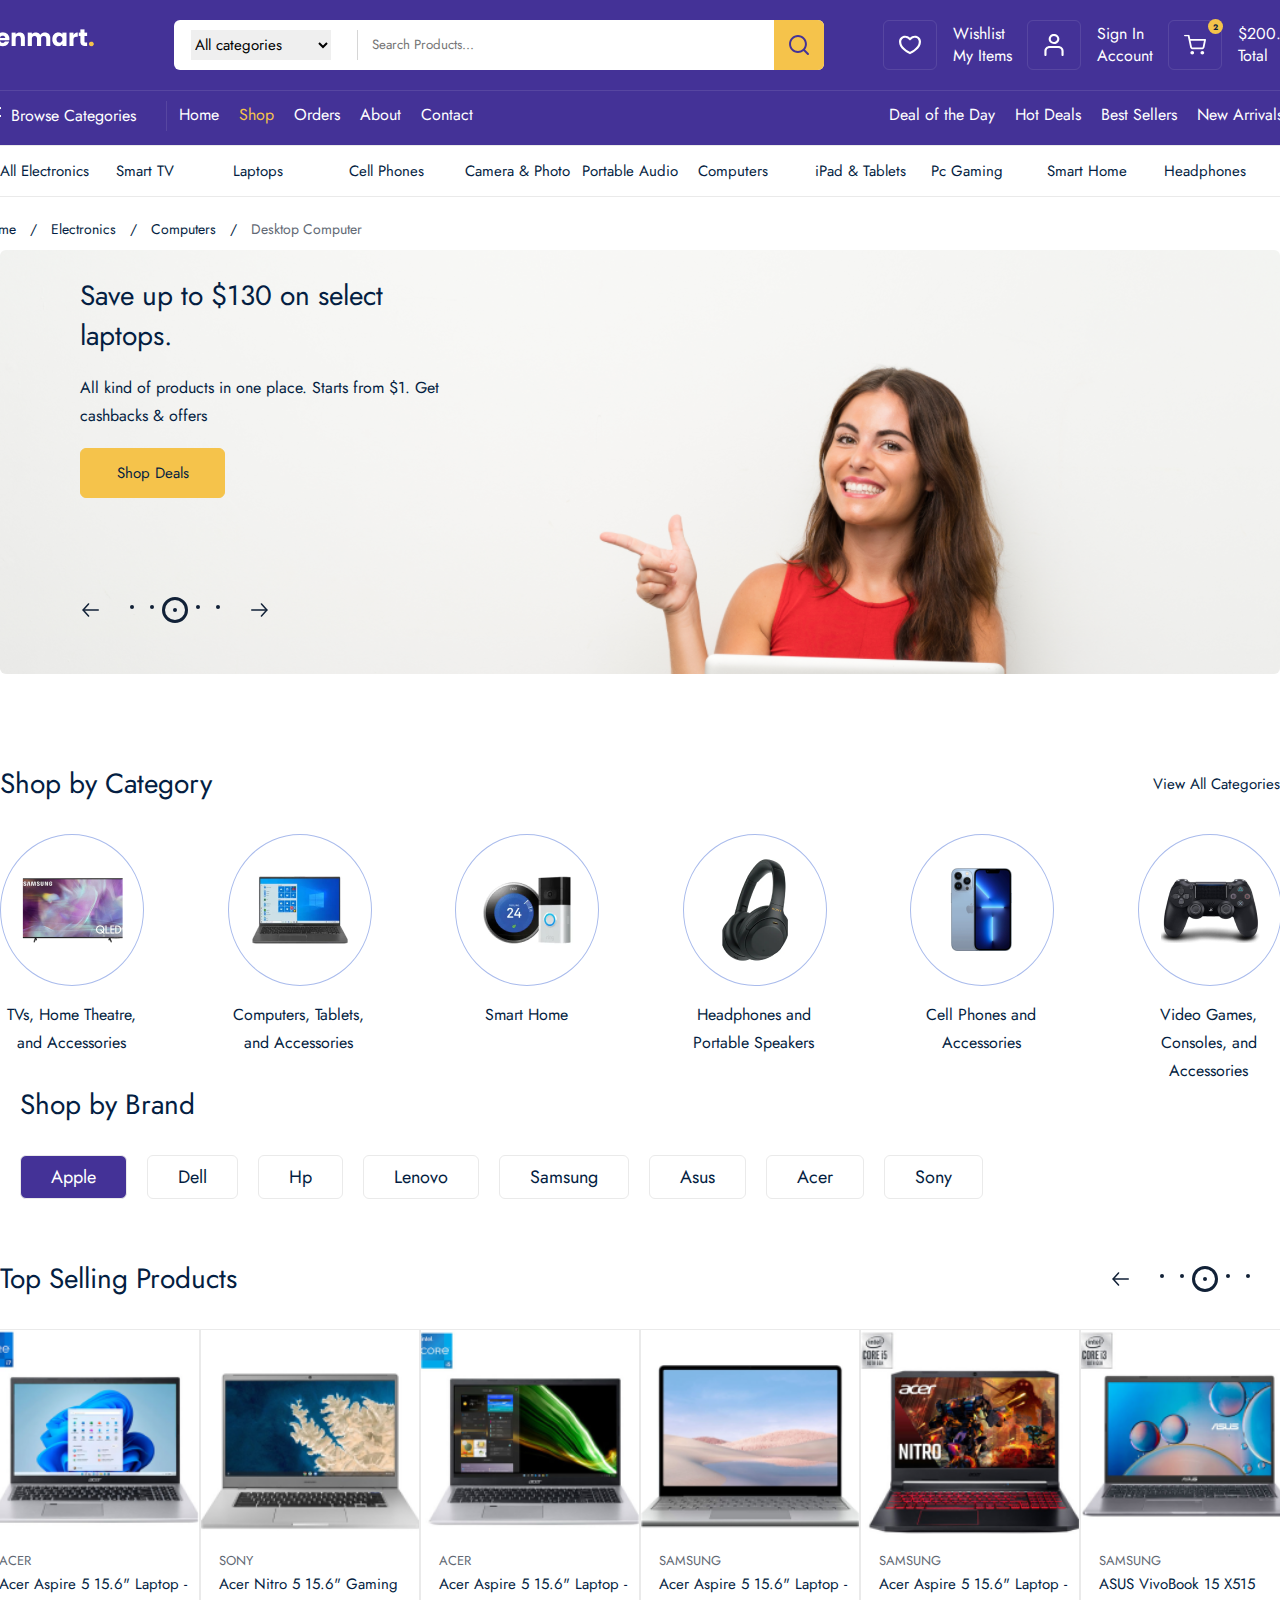
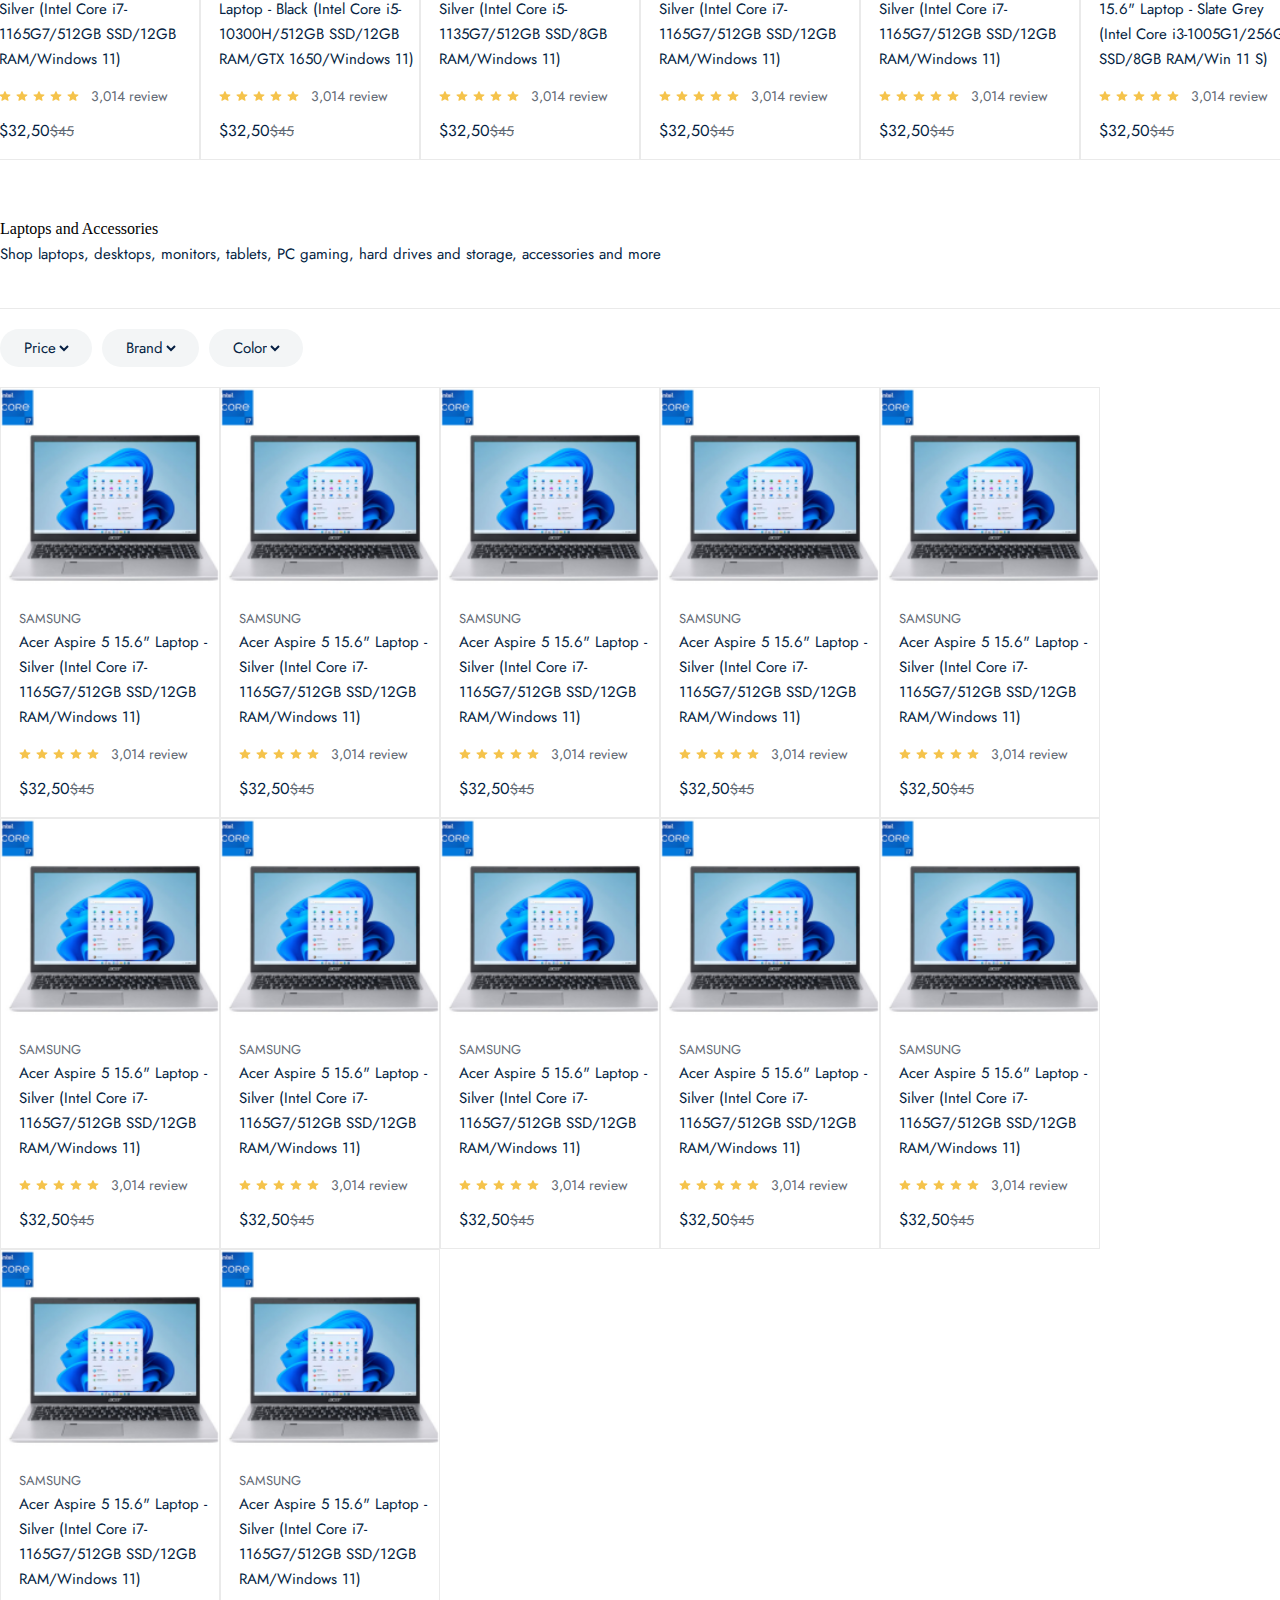
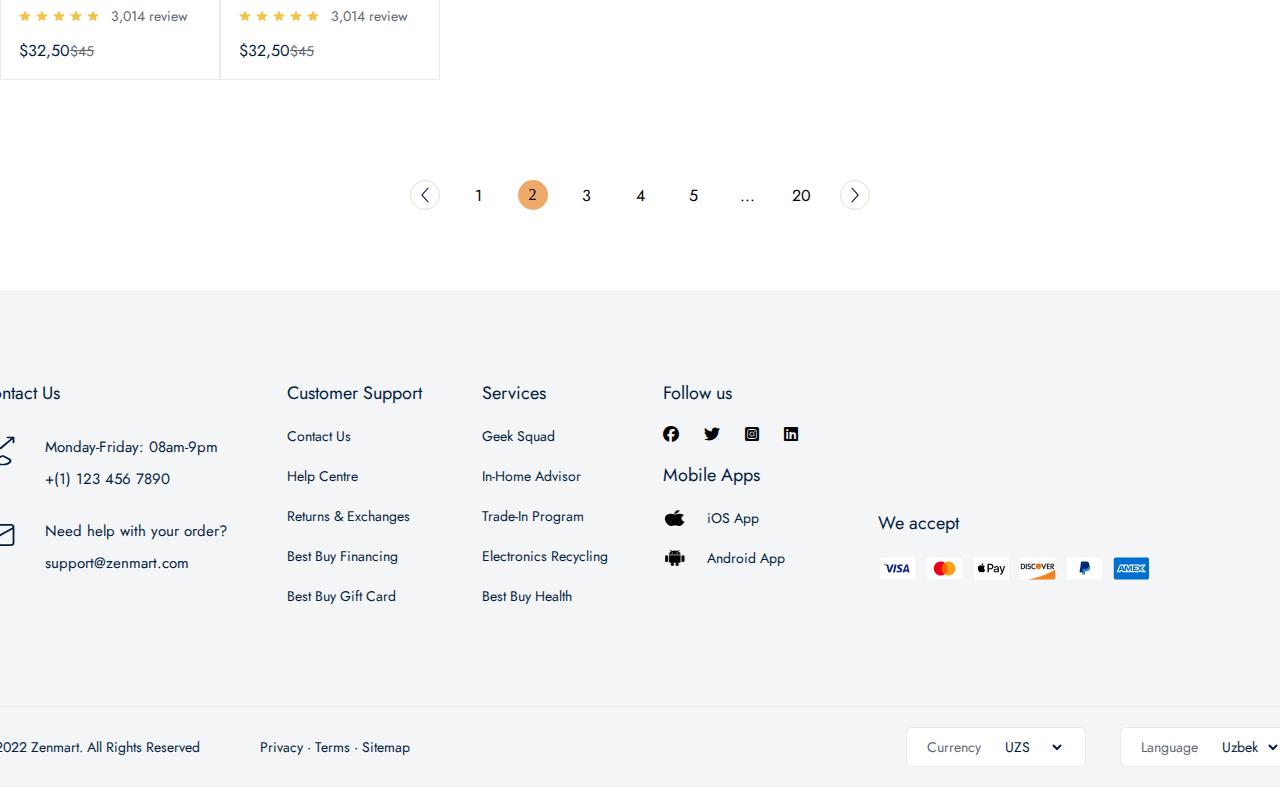
==== commit cd3a1e60: "feat: completed product all page" ====
--- a/product/all.html
+++ b/product/all.html
@@ -268,7 +268,7 @@
                   </div>
                 </a>
                 <div class="product_content_box">
-                  <span class="product_title">SAMSUNG</span>
+                  <span class="product_title">ACER</span>
                   <a href="./chusenproduct.html">
                     <p class="product_desc">
                       Acer Aspire 5 15.6" Laptop - Silver (Intel Core i7-1165G7/512GB SSD/12GB RAM/Windows 11)
@@ -290,7 +290,61 @@
               </div>
               <div class="product_box">
                 <a href="./chusenproduct.html">
-                  <div class="product_img_box" style="background: url(../public/images/zenmart_products/images/products/acer_laptop.png);
+                  <div class="product_img_box" style="background: url(../public/images/zenmart_products/images/products/sony_notebook.png);
+                  background-size: cover;">
+                  </div>
+                </a>
+                <div class="product_content_box">
+                  <span class="product_title">SONY</span>
+                  <a href="./chusenproduct.html">
+                    <p class="product_desc">
+                      Acer Nitro 5 15.6" Gaming Laptop - Black (Intel Core i5-10300H/512GB SSD/12GB RAM/GTX 1650/Windows 11)
+                    </p>
+                  </a>
+                  <div class="review_box">
+                    <img src="../zenmart_products/images/icons/review.svg" alt="">
+                    <img src="../zenmart_products/images/icons/review.svg" alt="">
+                    <img src="../zenmart_products/images/icons/review.svg" alt="">
+                    <img src="../zenmart_products/images/icons/review.svg" alt="">
+                    <img src="../zenmart_products/images/icons/review.svg" alt="">
+                    <span>3,014 review</span>
+                  </div>
+                  <div class="price_box">
+                    <strong>$32,50</strong>
+                    <span>$45</span>
+                  </div>
+                </div>
+              </div>
+              <div class="product_box">
+                <a href="./chusenproduct.html">
+                  <div class="product_img_box" style="background: url(../public/images/zenmart_products/images/products/acer_silver.png);
+                  background-size: cover;">
+                  </div>
+                </a>
+                <div class="product_content_box">
+                  <span class="product_title">ACER</span>
+                  <a href="./chusenproduct.html">
+                    <p class="product_desc">
+                      Acer Aspire 5 15.6" Laptop - Silver (Intel Core i5-1135G7/512GB SSD/8GB RAM/Windows 11)
+                    </p>
+                  </a>
+                  <div class="review_box">
+                    <img src="../zenmart_products/images/icons/review.svg" alt="">
+                    <img src="../zenmart_products/images/icons/review.svg" alt="">
+                    <img src="../zenmart_products/images/icons/review.svg" alt="">
+                    <img src="../zenmart_products/images/icons/review.svg" alt="">
+                    <img src="../zenmart_products/images/icons/review.svg" alt="">
+                    <span>3,014 review</span>
+                  </div>
+                  <div class="price_box">
+                    <strong>$32,50</strong>
+                    <span>$45</span>
+                  </div>
+                </div>
+              </div>
+              <div class="product_box">
+                <a href="./chusenproduct.html">
+                  <div class="product_img_box" style="background: url(../public/images/zenmart_products/images/products/sony_laptop.png);
                   background-size: cover;">
                   </div>
                 </a>
@@ -317,7 +371,7 @@
               </div>
               <div class="product_box">
                 <a href="./chusenproduct.html">
-                  <div class="product_img_box" style="background: url(../public/images/zenmart_products/images/products/acer_laptop.png);
+                  <div class="product_img_box" style="background: url(../public/images/zenmart_products/images/products/nitro_laptop.png);
                   background-size: cover;">
                   </div>
                 </a>
@@ -344,7 +398,7 @@
               </div>
               <div class="product_box">
                 <a href="./chusenproduct.html">
-                  <div class="product_img_box" style="background: url(../public/images/zenmart_products/images/products/acer_laptop.png);
+                  <div class="product_img_box" style="background: url(../public/images/zenmart_products/images/products/asus_laptop.png);
                   background-size: cover;">
                   </div>
                 </a>
@@ -352,61 +406,7 @@
                   <span class="product_title">SAMSUNG</span>
                   <a href="./chusenproduct.html">
                     <p class="product_desc">
-                      Acer Aspire 5 15.6" Laptop - Silver (Intel Core i7-1165G7/512GB SSD/12GB RAM/Windows 11)
-                    </p>
-                  </a>
-                  <div class="review_box">
-                    <img src="../zenmart_products/images/icons/review.svg" alt="">
-                    <img src="../zenmart_products/images/icons/review.svg" alt="">
-                    <img src="../zenmart_products/images/icons/review.svg" alt="">
-                    <img src="../zenmart_products/images/icons/review.svg" alt="">
-                    <img src="../zenmart_products/images/icons/review.svg" alt="">
-                    <span>3,014 review</span>
-                  </div>
-                  <div class="price_box">
-                    <strong>$32,50</strong>
-                    <span>$45</span>
-                  </div>
-                </div>
-              </div>
-              <div class="product_box">
-                <a href="./chusenproduct.html">
-                  <div class="product_img_box" style="background: url(../public/images/zenmart_products/images/products/acer_laptop.png);
-                  background-size: cover;">
-                  </div>
-                </a>
-                <div class="product_content_box">
-                  <span class="product_title">SAMSUNG</span>
-                  <a href="./chusenproduct.html">
-                    <p class="product_desc">
-                      Acer Aspire 5 15.6" Laptop - Silver (Intel Core i7-1165G7/512GB SSD/12GB RAM/Windows 11)
-                    </p>
-                  </a>
-                  <div class="review_box">
-                    <img src="../zenmart_products/images/icons/review.svg" alt="">
-                    <img src="../zenmart_products/images/icons/review.svg" alt="">
-                    <img src="../zenmart_products/images/icons/review.svg" alt="">
-                    <img src="../zenmart_products/images/icons/review.svg" alt="">
-                    <img src="../zenmart_products/images/icons/review.svg" alt="">
-                    <span>3,014 review</span>
-                  </div>
-                  <div class="price_box">
-                    <strong>$32,50</strong>
-                    <span>$45</span>
-                  </div>
-                </div>
-              </div>
-              <div class="product_box">
-                <a href="./chusenproduct.html">
-                  <div class="product_img_box" style="background: url(../public/images/zenmart_products/images/products/acer_laptop.png);
-                  background-size: cover;">
-                  </div>
-                </a>
-                <div class="product_content_box">
-                  <span class="product_title">SAMSUNG</span>
-                  <a href="./chusenproduct.html">
-                    <p class="product_desc">
-                      Acer Aspire 5 15.6" Laptop - Silver (Intel Core i7-1165G7/512GB SSD/12GB RAM/Windows 11)
+                      ASUS VivoBook 15 X515 15.6" Laptop - Slate Grey (Intel Core i3-1005G1/256GB SSD/8GB RAM/Win 11 S)
                     </p>
                   </a>
                   <div class="review_box">
@@ -782,32 +782,23 @@
                   </div>
                   
                 </div>
+                <!-- =====PAGINATION===== -->
+                 <div class="pagination_box">
+                  <div class="next_priv">
+                    <img src="../zenmart_products/images/icons/next.svg" alt="">
+                  </div>
+                  <div class="number_box ">1</div>
+                  <div class="number_box1 active">2</div>
+                  <div class="number_box">3</div>
+                  <div class="number_box">4</div>
+                  <div class="number_box">5</div>
+                  <div class="number_box">...</div>
+                  <div class="number_box">20</div>
+                  <div class="next_priv">
+                    <img src="../zenmart_products/images/icons/next.svg" style="transform: scaleX(-1);" alt="">
+                  </div>
+                 </div>
                 
-                <div class="arrow">
-                  <div class="pagination_box">
-                    <div class="pagination_main">
-                      <img src="../zenmart_products/images/icons/arrow-prev_next.svg" alt="">
-                      <div class="pagination_dot">
-                        <div class="dot">
-                          <div></div>
-                        </div>
-                        <div class="dot">
-                          <div></div>
-                        </div>
-                        <div class="dot active">
-                          <div></div>
-                        </div>
-                        <div class="dot">
-                          <div></div>
-                        </div>
-                        <div class="dot">
-                          <div></div>
-                        </div>
-                      </div>
-                      <img src="../zenmart_products/images/icons/arrow-prev_next.svg" alt="" style="transform: scaleX(-1);">
-                    </div>
-                  </div>
-                </div>
                </div>
             </div>
 
--- a/public/css/product_all.css
+++ b/public/css/product_all.css
@@ -554,20 +554,78 @@
     display: flex;
     flex-direction: row;
     flex-wrap: wrap;
-
-}
-
-
-
-
-
-
-
-
-
-
-
-
-
-
-
+}
+
+/* =========PAGINATION========== */
+.shop_page .pagination_box {
+    width: 460px;
+    height: 50px;
+
+    display: flex;
+    flex-direction: row;
+    justify-content: space-between;
+}
+
+.shop_page .next_priv img {
+    padding: 6px;
+    width: 30px;
+    height: 30px;
+    
+    cursor: pointer;
+    box-sizing: border-box;
+    border-radius: 50%;
+    border: 1px solid rgb(233, 222, 202);
+}
+
+.shop_page .number_box {
+    width: 30px;
+    height: 30px;
+
+    display: flex;
+    flex-direction: row;
+    justify-content: center;
+    align-items: center;
+    
+    border-radius: 50%;
+    cursor: pointer;
+    font-family: Jost;
+}
+
+.shop_page .number_box1.active {
+    width: 30px;
+    height: 30px;
+
+    display: flex;
+    flex-direction: row;
+    justify-content: center;
+    align-items: center;
+    border-radius: 50%;
+    
+}
+
+
+.shop_page .number_box1.active {
+    background-color: rgb(238, 170, 106);
+}
+
+.shop_page .number_box:hover {
+    background-color: #ccd5da79;
+}
+
+
+
+
+
+
+
+
+
+
+
+
+
+
+
+
+
+
